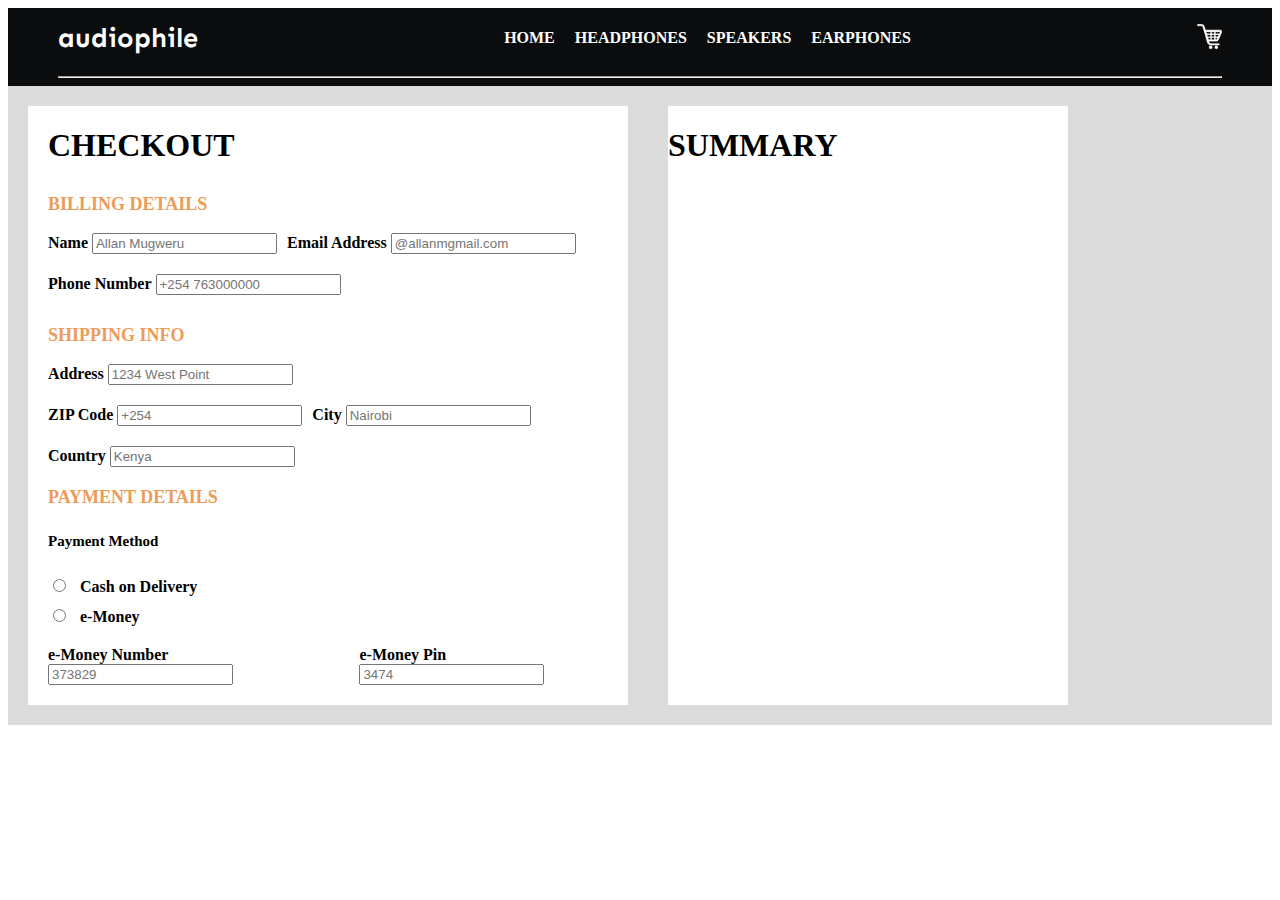
==== checkout.html @ 3a310709 "Creat the checkout page and finish add input fields for checkout details" ====
<!DOCTYPE html>
<html lang="en">
<head>
    <meta charset="UTF-8">
    <meta http-equiv="X-UA-Compatible" content="IE=edge">
    <meta name="viewport" content="width=device-width, initial-scale=1.0">
    <link rel="stylesheet" href="https://cdnjs.cloudflare.com/ajax/libs/font-awesome/4.7.0/css/font-awesome.min.css">
    <link rel="preconnect" href="https://fonts.googleapis.com">
    <link rel="preconnect" href="https://fonts.gstatic.com" crossorigin>
    <link href="https://fonts.googleapis.com/css2?family=Sen:wght@800&display=swap" rel="stylesheet">
    <link href="https://cdn.jsdelivr.net/npm/bootstrap@5.0.0-beta3/dist/css/bootstrap.min.css" rel="stylesheet" integrity="sha384-eOJMYsd53ii+scO/bJGFsiCZc+5NDVN2yr8+0RDqr0Ql0h+rP48ckxlpbzKgwra6" crossorigin="anonymous">
    <link rel="stylesheet" href="Css/checkout.css" type="text/css">
    <script src="https://code.jquery.com/jquery-3.6.0.min.js" integrity="sha256-/xUj+3OJU5yExlq6GSYGSHk7tPXikynS7ogEvDej/m4=" crossorigin="anonymous"></script>
    <script src="Js/script.js"></script>
    <title>Audiophile</title>
</head>
<body>
    <div id="navBar">
        <div id="navBar1">
            <div id="navIcon"><a href="#"><i class="fa fa-bars" ></i></a></div>
            <div id="title"><h1>audiophile</h1></div>
            <nav>
            <div><a href="index.html">HOME</a></div>
            <div><a href="headphone.html">HEADPHONES</a></div>
            <div><a href="#">SPEAKERS</a></div>
            <div><a href="#">EARPHONES</a></div>
        </nav>
        <div id="shopcart"><a href="#"><img src="shopping-cart-64.png" height="25px" width="25px"></a></div>
    </div>

    <div id="dropDown">

        <div id="dropMenu">
            <div><a href="#">HOME</a></div>
            <div><a href="headphone.html">HEADPHONES</a></div>
            <div><a href="#">SPEAKERS</a></div>
            <div><a href="#">EARPHONES</a></div>
        </div>
    </div>

    <div id="horizontal"><hr></div>
    </div>

    <div id="container">
        <div id="container1">
            <h1>CHECKOUT</h1>

            <div id="billing">
            <h3>BILLING DETAILS</h3>
            <form id="form1" action="post">
                <div class="form-group">
                    <label for="name">Name</label>
                    <input id="name" class="form-control" type="text" placeholder="Allan Mugweru">
                </div>

                <div class="form-group">
                    <label for="email">Email Address </label>
                    <input id="email" class="form-control" type="text" placeholder="@allanmgmail.com">
                </div>

            </form>
            <form  id="form2" action="post">
                <div class="form-group">
                    <label for="phone">Phone Number</label>
                    <input id="phone" class="form-control" placeholder="+254 763000000" type="text">
                </div>
            </form>
        </div>

        <div id="shipping">
            <h3>SHIPPING INFO</h3>
            <form id="form3" action="post">
                <div class="form-group">
                    <label for="address">Address</label>
                    <input id="address" class="form-control" placeholder="1234 West Point" type="text">
                </div>
            </form>

            <form id="form4" action="post">
                <div class="form-group">
                    <label for="zip">ZIP Code</label>
                    <input id="zip" class="form-control" placeholder="+254" type="text">
                </div>
                <div class="form-group">
                    <label for="city">City</label>
                    <input id="city" class="form-control" placeholder="Nairobi" type="text">
                </div>
            </form>

            <form id="form5" action="post">
                <div class="form-group">
                    <label for="country">Country</label>
                    <input id="country" class="form-control" placeholder="Kenya" type="text">
                </div>
            </form>
        </div>

        <div id="payment">
            <h3>PAYMENT DETAILS</h3>
            <h5>Payment Method</h5>
            <form  id="form6" action="post">
                <div class="form-group">
                    <label class="form-control" for="cash">
                        <input id="cash" type="radio">
                        Cash on Delivery
                    </label>
                </div>
            </form>

            <form id="form7" action="post">
                <div class="form-group">
                    <label class="form-control" for="emoney">
                        <input id="emoney" type="radio">
                        e-Money
                    </label>
                </div>
            </form>

            <form id="form8" action="post">
                <div class="form-group">
                    <label for="enumber">e-Money Number</label>
                    <input id="enumber" class="form-control" placeholder="373829" type="text">
                </div>
                <div class="form-group">
                    <label for="epin">e-Money Pin</label>
                    <input id="epin" class="form-control" placeholder="3474" type="text">
                </div>
            </form>
            
        </div>

        </div>

        <div id="container2">
            <h1>SUMMARY</h1>
            
        </div>

    </div>
    
</body>
</html>
---- Css/checkout.css ----
/* nav Bar */
#navBar1{
    background-color: #0b0c0d;
    display: flex;
    flex-direction: row;
    justify-content: space-between;
    color: white;
    height: 60px;
    align-items: center;
    padding-left: 50px;
    padding-right: 50px;

}
#navBar{
    background-color: #0b0c0d;
    display: flex;
    flex-direction: column;
}

#horizontal{
    padding-left: 50px;
    padding-right: 50px;
}
#horizontal hr{
    color: gray;
}
nav{
    display: flex;
    flex-direction: row;

}
nav>div{
    margin-left: 20px;
}
nav>div>a{
    font-weight: bold;
    text-decoration: none;
    color: white;
}
#title>h1{
    font-size: 27px;
    font-weight: bolder;
    font-family: 'Sen', sans-serif;
}
nav>div>a:hover{
    color: white;
    text-decoration: underline solid #ed9b58;
}
#navBar1>#shopCart>a:hover{
    text-decoration: underline solid #ed9b58;
}
#navIcon{
    display: none;
}
#dropDown{
    display: none;
}

/* Main Container */
#container{
    background-color: gainsboro;
    display: flex;
    flex-direction: row;
}

#container1{
    background-color: white;
    width: 600px;
    height: auto;
    margin: 20px;
}
#container1>h1{
    margin-left: 20px;
    margin-bottom: 30px;
}
#form1{
    display: flex;
    flex-direction: row;
    gap: 10px;
    margin-left: 20px;
}
#form2{
    display: flex;
    flex-direction: row;
    margin-left: 20px;
    margin-top: 20px;
    margin-bottom: 30px;
}
#billing>h3{
    font-size: 18px;
    color: #ed9b58;
    margin-left: 20px;
}

#form3{
    margin-left: 20px;
    margin-right: 20px;
    margin-bottom: 20px;
}
#form4{
    display: flex;
    flex-direction: row;
    gap: 10px;
    margin-left: 20px;
}
#shipping>h3{
    font-size: 18px;
    color: #ed9b58;
    margin-left: 20px;
}
#form5{
    display: flex;
    flex-direction: row;
    margin-left: 20px;
    margin-top: 20px;
}

#form7{
    margin-left: 20px;
    display: flex;
    flex-direction: row;
}

#form6{
    margin-left: 20px;
    display: flex;
    flex-direction: row;
    margin-bottom: 10px;
}
#payment>h3{
    font-size: 18px;
    color: #ed9b58;
    margin-left: 20px;
}
#payment>h5{
    font-size: 15px;
    margin-left: 20px;
    font-weight: 600;
}
#payment{
    margin-top: 20px;
}
#emoney{
    margin-right: 10px;
}
#cash{
    margin-right: 10px;
}

#form8{
    margin-left: 20px;
    display: flex;
    flex-direction: row;
    gap: 10px;
    margin-top: 20px;
    margin-bottom: 20px;
}
label{
    font-weight: 600;
}
#container2{
    width: 400px;
    height: auto;
    background-color: white;
    margin: 20px;
}
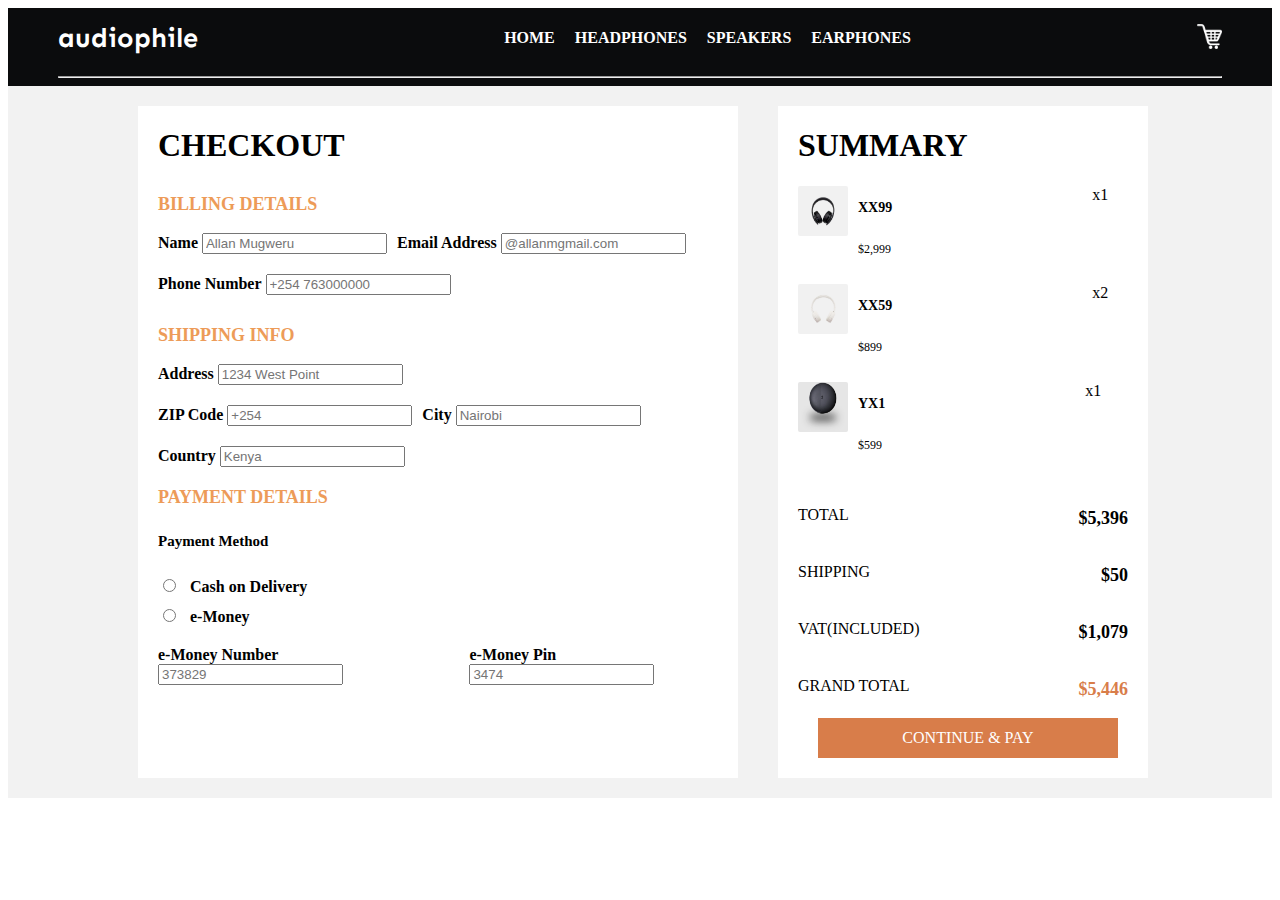
==== commit e7511343: "Add a summary calculation container and finished styling the checkout page" ====
--- a/checkout.html
+++ b/checkout.html
@@ -133,7 +133,58 @@
 
         <div id="container2">
             <h1>SUMMARY</h1>
-            
+            <div class="order">
+                <img src="Headphones3.png" >
+                <div class="price">
+                    <h3>XX99</h3>
+                    <p>$2,999</p>
+                </div>
+                <div class="quantity">x1</div>
+            </div>
+
+            <div class="order">
+                <img src="Headphoneswhite.png">
+                <div class="price">
+                    <h3>XX59</h3>
+                    <p>$899</p>
+                </div>
+                <div class="quantity">x2</div>
+            </div>
+
+            <div class="order">
+                <img src="Earphones1.png">
+                <div class="price">
+                    <h3>YX1</h3>
+                    <p>$599</p>
+                </div>
+                <div class="quantity">x1</div>
+            </div>
+
+            <div id="calculations">
+
+            <div id="total">
+                <p>TOTAL</p> 
+                <h3>$5,396</h3>
+            </div>
+
+            <div id="shipfee">
+                <p>SHIPPING</p>
+                <h3>$50</h3>
+            </div>
+
+            <div id="vat">
+                <p>VAT(INCLUDED)</p>
+                <h3>$1,079</h3>
+            </div>
+
+            <div id="gtotal">
+                <p>GRAND TOTAL</p>
+                <h3>$5,446</h3>
+            </div>
+
+            <div id="pay"><a href="">CONTINUE & PAY</a></div>
+
+        </div>
         </div>
 
     </div>
--- a/Css/checkout.css
+++ b/Css/checkout.css
@@ -58,7 +58,7 @@
 
 /* Main Container */
 #container{
-    background-color: gainsboro;
+    background-color: #f2f2f2;
     display: flex;
     flex-direction: row;
 }
@@ -68,6 +68,7 @@
     width: 600px;
     height: auto;
     margin: 20px;
+    margin-left: 130px;
 }
 #container1>h1{
     margin-left: 20px;
@@ -159,9 +160,87 @@
     font-weight: 600;
 }
 #container2{
-    width: 400px;
-    height: auto;
+    width: 370px;
+    height: fit-content;
     background-color: white;
     margin: 20px;
 }
-
+#container2>h1{
+    margin-left: 20px;
+}
+.order{
+    display: flex;
+    flex-direction: row;
+    margin-left: 20px;
+    margin-top: 15px;
+}
+.order>img{
+    width: 50px;
+    height: 50px;
+    margin-right: 10px;
+    border-radius: 2px;
+}
+.order>.price{
+    display: flex;
+    flex-direction: column;
+}
+.order>.price>h3{
+    font-size: 14px;
+}
+.order>.price>p{
+    font-size: 12px;
+}
+.order>.quantity{
+    margin-left: 200px;
+}
+
+#total{
+    display: flex;
+    flex-direction: row;
+    justify-content: space-between;
+}
+#shipfee{
+    display: flex;
+    flex-direction: row;
+    justify-content: space-between;
+}
+#vat{
+    display: flex;
+    flex-direction: row;
+    justify-content: space-between;
+}
+#gtotal{
+    display: flex;
+    flex-direction: row;
+    justify-content: space-between;
+}
+#calculations{
+    margin-left: 20px;
+    margin-right: 20px;
+    margin-top: 25px;
+}
+#calculations>div>h3{
+    font-size: 18px;
+    font-weight: 600;
+}
+#gtotal>h3{
+    color: #d87d4a;
+}
+
+#pay{
+    width: 300px;
+    height: 40px;
+    background-color: #d87d4a;
+    display: flex;
+    justify-content: center;
+    align-items: center;
+    text-align: center;
+    margin-left: 20px;
+    margin-bottom: 20px;
+}
+#pay>a{
+    text-decoration: none;
+    color: white;
+    background-color: #d87d4a;
+}
+
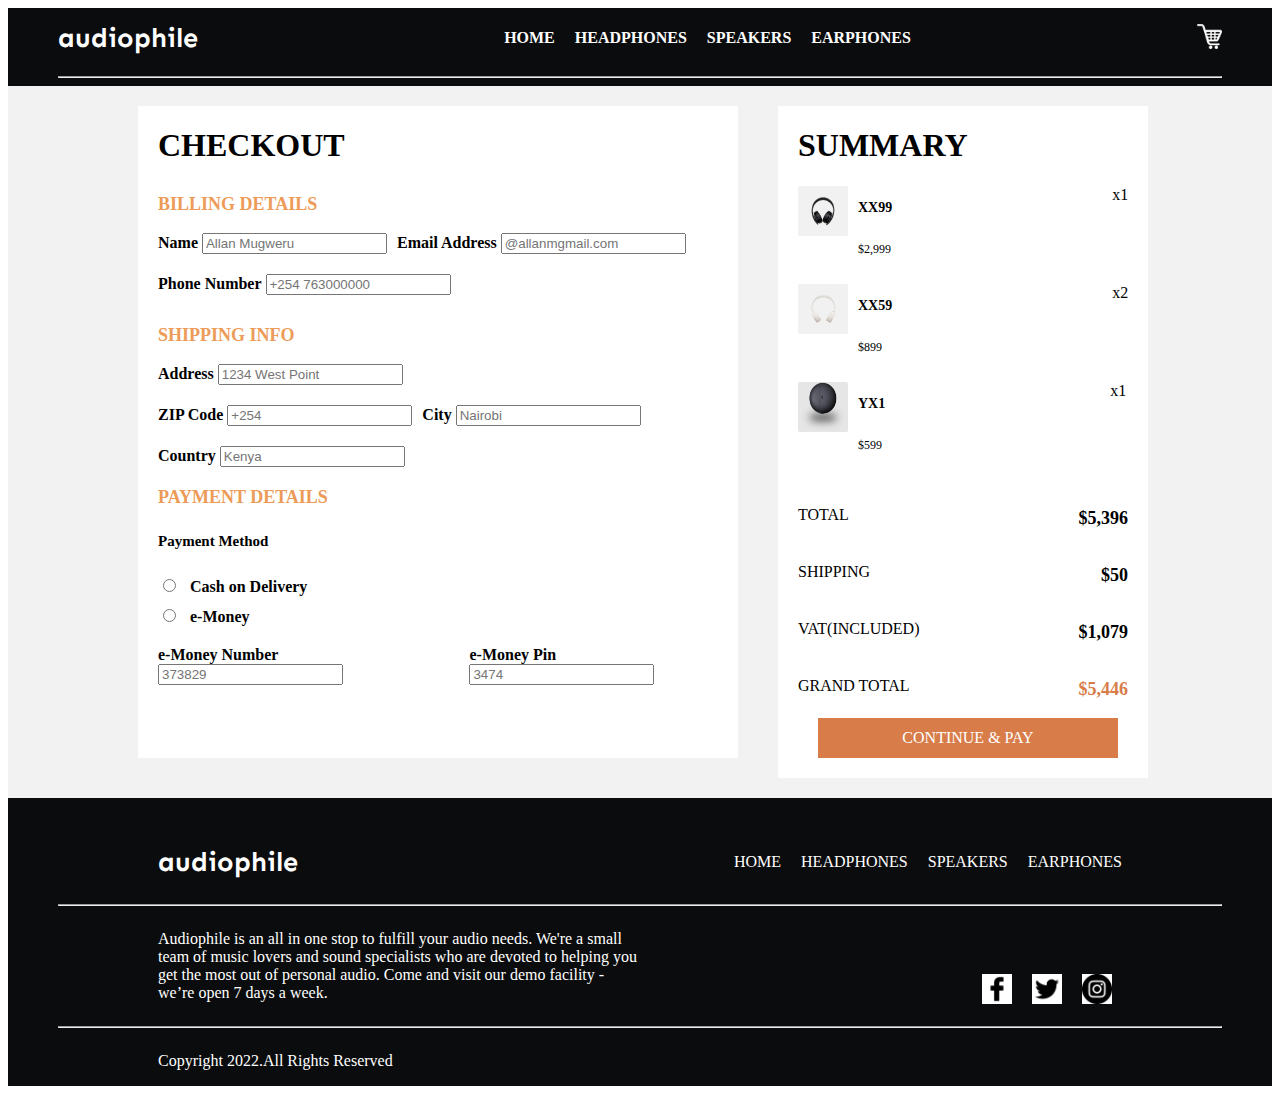
==== commit e3b013f9: "Add media queries to the checkout page" ====
--- a/checkout.html
+++ b/checkout.html
@@ -22,19 +22,19 @@
             <nav>
             <div><a href="index.html">HOME</a></div>
             <div><a href="headphone.html">HEADPHONES</a></div>
-            <div><a href="#">SPEAKERS</a></div>
-            <div><a href="#">EARPHONES</a></div>
+            <div><a href="headphone.html">SPEAKERS</a></div>
+            <div><a href="headphone.html">EARPHONES</a></div>
         </nav>
-        <div id="shopcart"><a href="#"><img src="shopping-cart-64.png" height="25px" width="25px"></a></div>
+        <div id="shopCart"><a href="#"><img src="shopping-cart-64.png" height="25px" width="25px"></a></div>
     </div>
 
     <div id="dropDown">
 
         <div id="dropMenu">
-            <div><a href="#">HOME</a></div>
+            <div><a href="index.html">HOME</a></div>
             <div><a href="headphone.html">HEADPHONES</a></div>
-            <div><a href="#">SPEAKERS</a></div>
-            <div><a href="#">EARPHONES</a></div>
+            <div><a href="headphone.html">SPEAKERS</a></div>
+            <div><a href="headphone.html">EARPHONES</a></div>
         </div>
     </div>
 
@@ -139,7 +139,7 @@
                     <h3>XX99</h3>
                     <p>$2,999</p>
                 </div>
-                <div class="quantity">x1</div>
+                <div class="quantity" id="qnt1" >x1</div>
             </div>
 
             <div class="order">
@@ -148,7 +148,7 @@
                     <h3>XX59</h3>
                     <p>$899</p>
                 </div>
-                <div class="quantity">x2</div>
+                <div class="quantity" id="qnt2" >x2</div>
             </div>
 
             <div class="order">
@@ -157,7 +157,7 @@
                     <h3>YX1</h3>
                     <p>$599</p>
                 </div>
-                <div class="quantity">x1</div>
+                <div class="quantity" id="qnt3" >x1</div>
             </div>
 
             <div id="calculations">
@@ -188,6 +188,46 @@
         </div>
 
     </div>
+
+        <div id="footer">
+            <div id="foot1">
+                    <div id="navBar2">
+                        <div id="title"><h1>audiophile</h1></div>
+        
+                    <div id="footNav">
+                        <div><a href="#">HOME</a></div>
+                        <div><a href="headphone.html">HEADPHONES</a></div>
+                        <div><a href="#">SPEAKERS</a></div>
+                        <div><a href="#">EARPHONES</a></div>
+                    </div>
+        
+                </div>
+                <div id="horizontal"><hr></div>
+            </div>
+                <div id="foot2">
+                    <div id="foot2Para">
+                        <p>Audiophile is an all in one stop to fulfill your audio needs. We're a
+                            small team of music lovers and sound specialists who are devoted to helping you
+                            get the most out of personal audio. Come and visit our demo facility - we’re open
+                            7 days a week.</p>
+                    </div>
+        
+                    <div id="socials">
+                      <div> <img src="facebook (1).png" height="30px" width="30px"> </div>
+                      <div> <img src="twitter (1).png" height="30px" width="30px"> </div>
+                      <div> <img src="instagram.png" height="30px" width="30px"> </div>
+                    </div>
+        
+                    
+                </div>
+        
+                <div id="horizontal"><hr></div>
+                <div id="foot3"> 
+                    <p>Copyright 2022.All Rights Reserved</p>
+                </div>
+            
+        </div>
+
     
 </body>
 </html>--- a/Css/checkout.css
+++ b/Css/checkout.css
@@ -48,12 +48,6 @@
 }
 #navBar1>#shopCart>a:hover{
     text-decoration: underline solid #ed9b58;
-}
-#navIcon{
-    display: none;
-}
-#dropDown{
-    display: none;
 }
 
 /* Main Container */
@@ -69,6 +63,7 @@
     height: auto;
     margin: 20px;
     margin-left: 130px;
+    margin-bottom: 40px;
 }
 #container1>h1{
     margin-left: 20px;
@@ -190,8 +185,14 @@
 .order>.price>p{
     font-size: 12px;
 }
-.order>.quantity{
-    margin-left: 200px;
+.order>#qnt1{
+    margin-left: 220px;
+}
+.order>#qnt2{
+    margin-left: 220px;
+}
+.order>#qnt3{
+    margin-left: 225px;
 }
 
 #total{
@@ -244,3 +245,220 @@
     background-color: #d87d4a;
 }
 
+
+/* styling footer  */
+#footer{
+    background-color: #0b0c0d;
+    margin-top: 0px;
+    display: flex;
+    flex-direction: column;
+    
+}
+#footer1{
+    display: flex;
+    flex-direction: column; 
+    
+}
+
+#navBar2{
+    display: flex;
+    flex-direction: row;
+    justify-content:space-between;
+    color: white;
+    align-items: center;
+    padding-left: 150px;
+    padding-right: 150px;
+    margin-top: 30px;
+}
+#footNav{
+    display: flex;
+    flex-direction: row;
+}
+#footNav>div{
+    margin-left: 20px;
+}
+#footNav>div>a{
+    text-decoration: none;
+    color: white;
+    font-weight: 500;
+}
+#footNav>div>a:hover{
+    text-decoration: underline solid #d87d4a ;
+}
+
+#foot2{
+    display: flex;
+    flex-direction: row;
+    padding-left: 150px;
+    padding-right: 150px;
+}
+#foot2Para{
+    width: 535px;
+    color: white;
+}
+#socials{
+    width: 535px;
+    display: flex;
+    flex-direction: row;
+    justify-content: flex-end;
+    align-items: flex-end;
+
+}
+#socials>div>img{
+    background-color: white;
+    margin: 10px;
+}
+#socials>div>img:hover{
+    background-color: #d87d4a;
+}
+
+#foot3{
+    padding-left: 150px;
+    color: white;
+}
+
+button:hover{
+    cursor: pointer;
+    transform: scale(1.05);
+    border-radius: 5px;
+}
+
+/* DROPDWON MENU AND HUMBERGER ICON */
+#navIcon>a{
+    text-decoration: none;
+    color: white;
+    font-size: 20px;
+}
+#navIcon>a:hover{
+    color: #D87D4A;
+}
+#dropMenu{
+    display: none;
+    position: absolute;
+    min-width: 80px;
+    box-shadow: 0px 8px 16px 0px rgba(0,0,0,0.2);
+    z-index: 1;
+    background-color: white;
+}
+#dropMenu>div>a{
+    display: block;
+    text-decoration: none;
+    font-size: 17px;
+    color: #0b0c0d;
+    padding: 12px 16px;
+    float: none;
+}
+#dropMenu>div>a:hover{
+    background-color: #d87d4a;
+}
+#dropDown{
+    overflow: hidden;
+}
+#navIcon{
+    display: none;
+}
+
+/* WEB RESPONSIVENESS///////////////////////////////////////////////////////////////////////////////////////////////// */
+/* TABLET SCREEN///////////////////////////////////////////////////////////////////////////////////////////////////// */
+
+@media only screen and (max-width:768px){
+    #container{
+        display: flex;
+        flex-direction: column;
+    }
+
+    #container1{
+        margin-left: 60px;
+    }
+
+    #container2{
+        margin-left: 160px;
+    }
+
+    nav{
+        display: none;
+    }
+
+    /* Footer */
+    #footer{
+        margin-top: 20px;
+    }
+    #foot1>#navBar2{
+        display: flex;
+        flex-direction: column;
+    }
+    #footNav{
+        display: flex;
+        flex-direction: row;
+        text-align: center;
+    }
+    #foot2{
+        display: flex;
+        flex-direction: column;
+        justify-content: center;
+        align-items: center;
+    }
+    #foot2Para{
+        text-align: center;
+        width: 400px;
+    }
+    #foot2>#socials{
+        display: flex;
+        justify-content: center;
+        align-items: center;
+        text-align: center;
+        width: 400px;
+    }
+    #foot3{
+        display: flex;
+        justify-content: center;
+        align-items: center;
+        padding-left: 0;
+    }
+
+    /* Dropdown Menu */
+    #dropDown{
+        margin-top: 0px;
+        margin-left: 10px;
+    }
+    #navIcon{
+        display: block;
+    }
+    #dropMenu{
+        display: none;
+        margin-top: 40px;
+    }
+} 
+
+/* MOBILE SCREEN/////////////////////////////////////////////////////////////////////////////////////////////////////// */
+/* /////////////////////////////////////////////////////////////////////////////////////////////////////////////////// */
+
+@media only screen and (max-width:600px){
+    #container{
+        display: flex;
+        flex-direction: column;
+    }
+
+    #container1{
+        width: 560px;
+        margin-left: 15px;
+        margin-right: 15px;
+    }
+
+    #container2{
+        margin-left: 110px;
+    }
+
+    /* Dropdown Menu */
+    #dropDown{
+        margin-top: 0px;
+        margin-left: 10px;
+    }
+    #navIcon{
+        display: block;
+    }
+    #dropMenu{
+        display: none;
+        margin-bottom: 40px;
+    }
+}